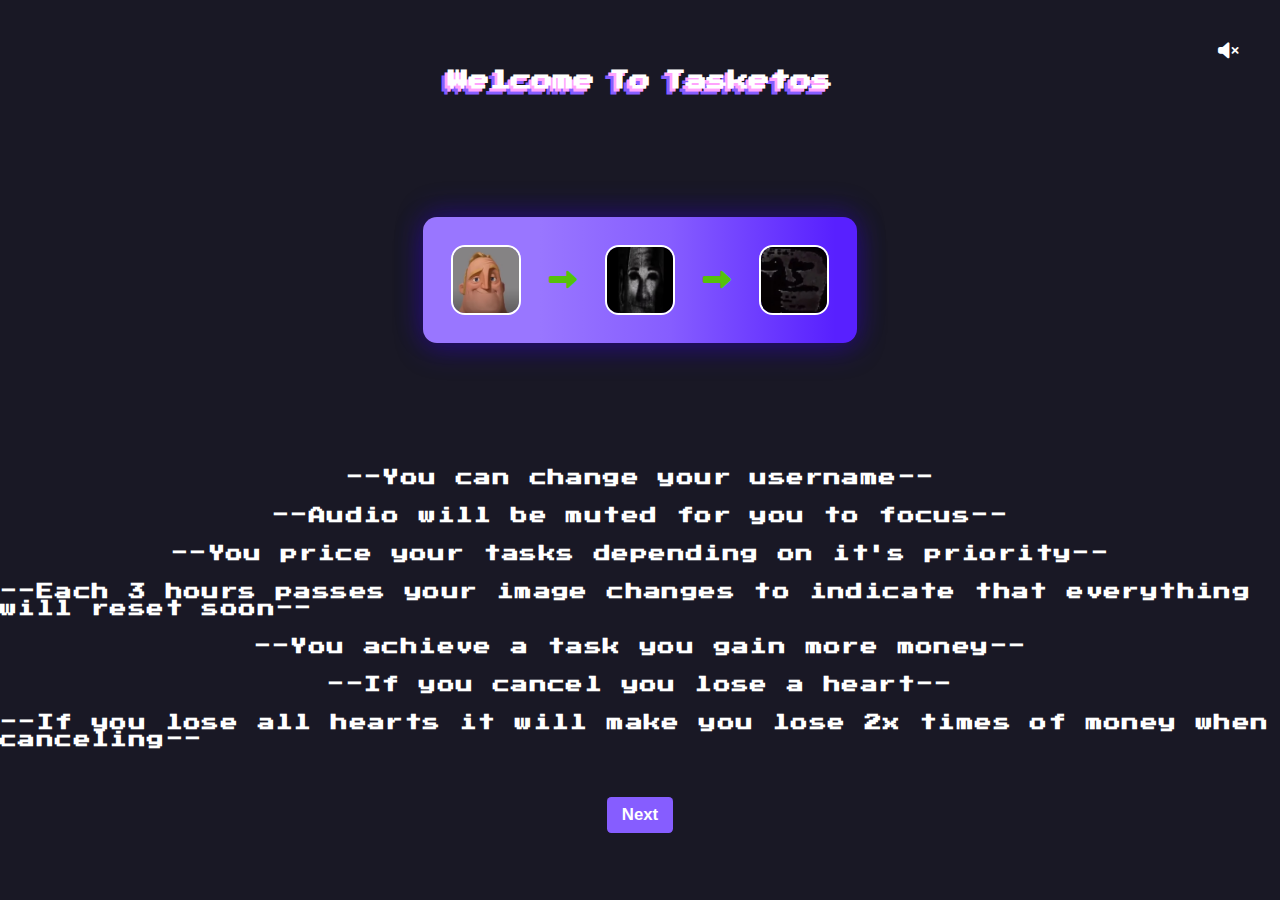
==== index.html @ e12b78f1 "version.2" ====
<!DOCTYPE html>
<html lang="en">
<head>
    <meta charset="UTF-8">
    <meta name="viewport" content="width=device-width, initial-scale=1.0">
    <title>Tasketos</title>
    <link rel="stylesheet" href="style.css">
    <link rel="preconnect" href="https://fonts.googleapis.com">
<link rel="preconnect" href="https://fonts.gstatic.com" crossorigin>
<link href="https://fonts.googleapis.com/css2?family=Press+Start+2P&display=swap" rel="stylesheet">
<link rel="stylesheet" href="https://cdnjs.cloudflare.com/ajax/libs/font-awesome/6.4.2/css/all.min.css">
</head>
<body>
    <nav class="nav-el">
        <div class="wrapper">
            <h3 class="logo"><a href="index.html">Tasketos</a></h3>
            <div class="user">
                <img class="user-img" src="imgs/inc1.JPG" alt="" ></img>
                <h6 class="username">Anonymous</h6>
                <h6 class="level" style="color: green;">--Noob--</h6>
                
            </div>
        </div>
    </nav>

    <div class="preloader">
        <h3 class="logo">Tasketos</h3>
        <div class="loading"><span class="loading-bar"></span></div>
        <div class="motivate">Remember every day is a new day,Do not look behind :&#41;</div>
    </div>

    <section class="main">
        <div class="bg-left"></div>
        <h3 class="bg-text">Tasketos</h3>
        <div class="bg-right"></div>
        <div class="wrapper">

            <div class="notification">
                <i id="done" class="fa-regular fa-circle-check"></i>
                <h3>Done</h3>
                <h4></h4><span id="counter"></span>
                <button id="ok-btn">Ok</button>
            </div>

            <div class="main-box">

                <div class="add-task-box">
                    <input class="task-input" type="text" placeholder="Task" required>
                    <input class="task-price" type="number" placeholder="Price" required>
                    <button class="add-btn"><i class="fa-solid fa-plus"></i></button>
                </div>

                <div class="tasks-info">
                    <div class="alert" style = "color:red; font-weight:bold;"><h5>value must be less than 2500</h5></div>
                    <div class="num-of-tasks">Number Of Tasks : <span></span></div>
                        <div class="num-of-chances">
                            Lives: 
                        <span id="lives-span"></span>
                        
                    </div>
                    <div class="money"><i class="gem fa-regular fa-gem"></i>: <span id="earned">0</span>$</div>
                </div>
                
                <div class="tasks">
                    
                    
                </div>
            </div>

            

        </div>


    </section>






    <script src="js.js"></script>
</body>
</html>
---- style.css ----
*{
    box-sizing: border-box;
    padding: 0;
    margin: 0;
}
/*font-family: 'Press Start 2P', cursive;*/

.wrapper{
    width: 85vw;
    margin: 0 7.5vw;
}

body{
    font-family: 'Press Start 2P', cursive;
    padding-top: 6.5rem;
    height: 100vh;
    user-select: none;
    overflow: hidden;
}

a{
    text-decoration: none;
    color: white;
    cursor: pointer;
    
    }

    button{
        cursor: pointer;
    }

    h1{
        font-size:3rem ; 
    }

    h2{
        font-size:2.5rem ; 
    }

    h3{
        font-size:2rem ; 
    }

    h4{
        font-size:1.5rem ; 
    }

    h5{
        font-size:1rem ; 
    }

    h6{
        font-size:0.5rem ; 
    }

    

    :root{
        --dark:#191825;
        --main:#865DFF;
        --sec:#E384FF;
        --light:#FFA3FD;
        --gem:#55c10a;
        --red:rgb(208, 31, 0);
    }

    .logo{
        letter-spacing: 0.1rem;
        position: relative;
    }

    .logo::before{
        content: "Tasketos";
        position: absolute;
        color: var(--light);
        left: -0.2rem;
        bottom: -0.2rem;
        z-index: -1;
    }

    .logo::after{
        content: "Tasketos";
        position: absolute;
        color: var(--main);
        left: -0.4rem;
        bottom: -0.4rem;
        z-index: -2;
    }


    .nav-el{
        
        position: fixed;
        top: 0;
        width: 100%;
        height: 6.5rem;
        display: flex;
        align-items: center;
        justify-content: center;
        background-color: var(--dark);
        color: white;
        z-index: 10;
    }

    .nav-el .wrapper{
        display: flex;
        align-items: center;
        justify-content: space-between;
    }

    .user {
        display: flex;
        align-items: center;
        justify-content: center;
        gap: 1.3rem;
    }

    .username{
        font-size: 1rem;
        cursor: pointer;
    }

    .user .user-img{
        width: 2.5rem;
        height: 2.5rem;
        object-fit: cover;
        border-radius: 0.3rem;
        -webkit-border-radius: 0.3rem;
        -moz-border-radius: 0.3rem;
        -ms-border-radius: 0.3rem;
        -o-border-radius: 0.3rem;
}

.level {
    font-size: 0.6rem;
}
/******************preloader*******************************/

.preloader{
    
    width: 100%;
    height: 100%;
    background-color: var(--dark);
    position: absolute;
    left: 0;
    top: 0;
    z-index: 100;
    display: flex;
    justify-content: center;
    align-items: center;
    flex-direction: column;
    gap: 2rem;
    color: white;
    transition: 0.6s ease;
    -webkit-transition: 0.6s ease;
    -moz-transition: 0.6s ease;
    -ms-transition: 0.6s ease;
    -o-transition: 0.6s ease;
}

.loading{
    
    width: 20rem;
    height: 1rem;
    position: relative;
    overflow: hidden;
}

.loading-bar{
    position: absolute;
    width: 100%;
    height: 100%;
    left: 0;
    top: 0;
    background-color: white;
    background: repeating-linear-gradient(to right, var(--dark), var(--dark) 10px, #fff 10px, #fff 20px);
    -o-background: repeating-linear-gradient(to right, var(--dark), var(--dark) 10px, #fff 10px, #fff 20px);
    
}

.motivate{
    color: var(--sec);
    font-size: 0.8rem;
}

@keyframes preload {
    0% {
        width: 0;
      }
      10% {
        width: 20%;
      }
      20% {
        width: 20%;
      }

      30% {
        width: 20%;
      }
      40% {
        width: 50%;
      }
      50% {
        width: 50%;
      }
      60% {
        width: 50%;
      }

      70% {
        width: 70%;
      }

      80% {
        width: 70%;
      }

      90% {
        width: 70%;
      }

      
      100% {
        width: 100%;
      }
}

/********************main*********************************/

.main{
    background-color: var(--main);
    width: 100%;
    height: 100%;
    display: flex;
    align-items: center;
    justify-content: center;
    position: relative;
    overflow: hidden;
}

.bg-text,.bg-left,.bg-right{
    position: absolute;
}

.bg-left,.bg-left::after,.bg-right,.bg-right::after{
    z-index: 2;
}

.bg-left{
    left: 0;
    top: 50%;
    transform: translateY(-50%);
    -webkit-transform: translateY(-50%);
    -moz-transform: translateY(-50%);
    -ms-transform: translateY(-50%);
    -o-transform: translateY(-50%);
    width: 15rem;
    height: 8rem;
    background-color: var(--gem);
    box-shadow: inset 0 -1rem 2rem #153300ca ,inset 0 0.2rem 1rem #153300ca , 0 1rem 2rem #00000091 ;
}
.bg-left::after{
    content: "";
    position: absolute;
    border-radius: 0.3rem;
    left: 95%;
    top: 50%;
    transform: translateY(-50%);
    -webkit-transform: translateY(-50%);
    -moz-transform: translateY(-50%);
    -ms-transform: translateY(-50%);
    -o-transform: translateY(-50%);
    width: 4rem;
    height: 10rem;
    background-color: var(--gem);
    box-shadow: inset 0 -0.3rem 1rem #153300ca ,inset 0 0.3rem 1rem #153300ca;
    -webkit-border-radius: 0.3rem;
    -moz-border-radius: 0.3rem;
    -ms-border-radius: 0.3rem;
    -o-border-radius: 0.3rem;
}

.bg-right{
    right: 0;
    top: 50%;
    transform: translateY(-50%);
    -webkit-transform: translateY(-50%);
    -moz-transform: translateY(-50%);
    -ms-transform: translateY(-50%);
    -o-transform: translateY(-50%);
    width: 15rem;
    height: 8rem;
    background-color: var(--gem);
    box-shadow: inset 0 -1rem 2rem #153300ca ,inset 0 0.2rem 1rem #153300ca , 0 1rem 2rem #00000091 ;
}
.bg-right::after{
    content: "";
    position: absolute;
    border-radius: 0.3rem;
    right: 95%;
    top: 50%;
    transform: translateY(-50%);
    -webkit-transform: translateY(-50%);
    -moz-transform: translateY(-50%);
    -ms-transform: translateY(-50%);
    -o-transform: translateY(-50%);
    width: 4rem;
    height: 10rem;
    background-color: var(--gem);
    box-shadow: inset 0 -0.3rem 1rem #153300ca ,inset 0 0.3rem 1rem #153300ca;
    -webkit-border-radius: 0.3rem;
    -moz-border-radius: 0.3rem;
    -ms-border-radius: 0.3rem;
    -o-border-radius: 0.3rem;
}


.bg-text{
    color: var(--gem);
    
    top: 50%;
    transform: translateY(-50%);
    -webkit-transform: translateY(-50%);
    -moz-transform: translateY(-50%);
    -ms-transform: translateY(-50%);
    -o-transform: translateY(-50%);
    animation:bg-txt 2s 1s linear infinite ;
    -webkit-animation:bg-txt 4s 1s linear infinite alternate ;
    z-index: 1;
}

.bg-text::before{
    content: "Tasketos";
    color: #153300;
    
    position: absolute;
    left: -0.2rem;
    bottom: -0.2rem;
    z-index: -1;
}

@keyframes bg-txt {
    0%{
        left: 0;
    }

    100%{
        left: 100%;
    }
}

.main .wrapper{
    display: flex;
    align-items: center;
    justify-content: center;
    position: relative;
}

.main .notification{
    opacity: 0;
    padding: 0 1rem;
    pointer-events: none;
    transition: 0.4s ease;
    position: absolute;
    width: 40rem;
    height: 40rem;
    z-index: 9;
    background-color: white;
    border-radius: 2rem;
    -webkit-border-radius: 2rem;
    -moz-border-radius: 2rem;
    -ms-border-radius: 2rem;
    -o-border-radius: 2rem;
    box-shadow:1rem 1rem 50rem rgba(0, 0, 0, 0.5) , -1rem -1rem 50rem rgba(0, 0, 0, 0.5) ;
    display: flex;
    flex-direction: column;
    align-items: center;
    justify-content: center;
    gap: 3rem;
    -webkit-transition: 0.4s ease;
    -moz-transition: 0.4s ease;
    -ms-transition: 0.4s ease;
    -o-transition: 0.4s ease;
}

.main .notification h3{
    
    line-height: -3rem;
    word-spacing: -0.3rem;
 }

 .main .notification h3 span{
    font-size: 1.2rem;
 }

 .main .notification  h4{
    
    font-size: 0.7rem;
    
 }


.main .notification i{
   font-size: 10rem;
}

#done{
    color: var(--gem);
}

#cancel{
    color: var(--red);
}


#ok-btn{
    background-color: var(--main);
    border-radius: 0.4rem;
    -webkit-border-radius: 0.4rem;
    -moz-border-radius: 0.4rem;
    -ms-border-radius: 0.4rem;
    -o-border-radius: 0.4rem;
    padding: 1rem 2rem;
    border: 1px solid transparent;
    color: white;
    font-weight: bold;
    font-size: 1.1rem;
    transition: 0.6s ease ;
    -webkit-transition: 0.6s ease ;
    -moz-transition: 0.6s ease ;
    -ms-transition: 0.6s ease ;
    -o-transition: 0.6s ease ;
    box-shadow: 5px 5px 12px rgba(0, 0, 0, 0.3) ,  -5px 5px 12px rgba(0, 0, 0, 0.3);
}

#ok-btn:hover{
    background-color: var(--sec);
    
}


.main  .main-box{
    display: grid;
    grid-template-rows: 1fr 1fr 5fr;
    padding: 2rem;
    max-width: 52rem;
    width: 100%;
    height: 42rem;
    background-color: white;
    border-radius: 2.5rem;
    -webkit-border-radius: 2.5rem;
    -moz-border-radius: 2.5rem;
    -ms-border-radius: 2.5rem;
    -o-border-radius: 2.5rem;
    border: 3px solid var(--dark);
    box-shadow: 1rem 1rem 2rem #1918259e , -1rem 0rem 2rem #1918259e;
    z-index: 3;
    position: relative;

}


.add-task-box{
    display: grid;
    grid-template-columns: 2fr 2fr 1fr;
    place-items: center start;
    width: 100%;
    height: 3rem;
    gap: 2rem;
}

.add-task-box .task-input , .add-task-box .task-price{
    width: 100%;
    outline: none;
    padding: 0.5rem;
    border-radius: 0.5rem;
    -webkit-border-radius: 0.5rem;
    -moz-border-radius: 0.5rem;
    -ms-border-radius: 0.5rem;
    -o-border-radius: 0.5rem;
    font-family: 'Press Start 2P', cursive;
}

.add-task-box input:focus{
    border: 2px solid var(--gem);
}


.add-task-box .add-btn{
    
    width: 100%;
    padding: 0.3rem 0;
    border-radius: 0.5rem;
    -webkit-border-radius: 0.5rem;
    -moz-border-radius: 0.5rem;
    -ms-border-radius: 0.5rem;
    -o-border-radius: 0.5rem;
    background-color: white;
    color: black;
    font-weight: bolder;
    font-size: 1.2rem;
    transition: 0.6s ease;
    -webkit-transition: 0.6s ease;
    -moz-transition: 0.6s ease;
    -ms-transition: 0.6s ease;
    -o-transition: 0.6s ease;
}

.add-task-box .add-btn:hover{
    background-color: var(--gem);

}

.add-task-box .add-btn > i{
    transition: 0.6s ease;
    -webkit-transition: 0.6s ease;
    -moz-transition: 0.6s ease;
    -ms-transition: 0.6s ease;
    -o-transition: 0.6s ease;
}


.add-task-box .add-btn:hover > i{
    transform: rotate(180deg);
    -webkit-transform: rotate(180deg);
    -moz-transform: rotate(180deg);
    -ms-transform: rotate(180deg);
    -o-transform: rotate(180deg);
}

.tasks-info{
    display: grid;
    grid-template-columns: 2fr 1fr 1fr;
    place-items: center ;
    gap: 4rem;
    margin-top: 1rem;
    font-size: 0.8rem;
    font-weight: bold;
    word-spacing: -0.5rem;
    position: relative;
}

.alert {
    opacity: 0;
    background-color: white;
    pointer-events: none;
    position: absolute;
    left: 0;
    top: 0;
    width: 100%;
    height: 100%;
    z-index: 100;
    display: flex;
    align-items: center;
    justify-content: center;
    transition: opacity ease-in-out 0.3s;
    -webkit-transition: opacity ease-in-out 0.3s;
    -moz-transition: opacity ease-in-out 0.3s;
    -ms-transition: opacity ease-in-out 0.3s;
    -o-transition: opacity ease-in-out 0.3s;

}

.show{
    opacity: 1;
}






.num-of-chances{
    font-weight: bold;
    
}

#lives-span i{
    margin-left: 0.5rem;
}


.num-of-chances  i{
    font-weight: bold;
    font-size: 1rem;
    
}




.heart{
    color: var(--red);
}

.tasks-info .money{
    position: relative;
    color: #2e6e00;
    font-weight: bold;
    font-size: 1rem;
    transition: 0.6s ease;
    -webkit-transition: 0.6s ease;
    -moz-transition: 0.6s ease;
    -ms-transition: 0.6s ease;
    -o-transition: 0.6s ease;
}

.tasks-info .money:hover {
    color: #6aff00;
    cursor: pointer;
}






.tasks-info .money::before{
    content: "";
    width: 2rem;
    height: 0.6rem;
    position: absolute;
    background-color: rgb(255, 0, 0);
    transform: rotate(-45deg);
    -webkit-transform: rotate(-45deg);
    -moz-transform: rotate(-45deg);
    -ms-transform: rotate(-45deg);
    -o-transform: rotate(-45deg);
    opacity: 0;
    box-shadow: 1px 1px 6px rgba(248, 248, 248, 0.537) , -1px -1px 6px rgba(248, 248, 248, 0.537);
}

.tasks-info .money:hover:before{
    content: "";
    width: 2rem;
    height: 0.6rem;
    position: absolute;
    background-color: rgba(248, 248, 248, 0.537);
    transform: rotate(-45deg);
    -webkit-transform: rotate(-45deg);
    -moz-transform: rotate(-45deg);
    -ms-transform: rotate(-45deg);
    -o-transform: rotate(-45deg);
   
}

.tasks-info .gem{
    font-size: 1.3rem;
    padding: 0.5rem;
}





.main-box .tasks{
    display: flex;
    flex-direction: column;
    gap: 2rem;
    flex-wrap: nowrap;
    align-items: center;
    margin-top: 2rem;
    position: relative;

    overflow: hidden;
    overflow-y: scroll;
    
}

.main-box .tasks .task{
    width: 100%;
    display: grid;
    grid-template-columns: 1fr 1fr 1fr;
    gap: 1rem;
    place-items: center;
    border-bottom: 1px solid rgba(0, 0, 0, 0.279);
    padding: 0.5rem 0;
    font-size: 1rem;
    font-weight: 700;
}



.task .btns{
    display: flex;
    justify-content: center;
    gap: 1rem;
}
.task .remove-task,.task-achieved{
    border: 1px solid transparent;
    border-radius: 0.5rem;
    -webkit-border-radius: 0.5rem;
    -moz-border-radius: 0.5rem;
    -ms-border-radius: 0.5rem;
    -o-border-radius: 0.5rem;
    padding: 0.6rem;
    transition: 0.6s ease ;
    -webkit-transition: 0.6s ease ;
    -moz-transition: 0.6s ease ;
    -ms-transition: 0.6s ease ;
    -o-transition: 0.6s ease ;
    font-size: 1rem;
    font-weight: 700;
}

.task .remove-task:hover,.task-achieved:hover{
    box-shadow: 0.5rem 0.5rem 1rem #19182543, -0.5rem 0rem 1rem #19182543;
}

.tasks .task .remove-task{
    background-color: var(--red);
    color: white;
    
}

.tasks .task .task-achieved{
    background-color: var(--gem);
    color: white;
}

.task .task-name{
    font-size: 1.2rem;
}
.price{
    color: var(--red);
    font-weight: 600;
    font-size: 0.8rem;
}









/*********************Responsive*************************/


@media (max-width:640px) {
    html{
        font-size: 9px;
    }

    .tasks-info{
        gap: 0rem;
    }

    .bg-left{
        left: 50%;
        top: -8rem;
        transform: translate(-50%,0) rotateZ(90deg);
        -webkit-transform: translate(-50%,0) rotateZ(90deg);
        -moz-transform: translate(-50%,0) rotateZ(90deg);
        -ms-transform: translate(-50%,0) rotateZ(90deg);
        -o-transform: translate(-50%,0) rotateZ(90deg);
        width: 15rem;
        height: 8rem;
        box-shadow:inset 0 -1rem 2rem #153300ca ,inset 0 1rem 2rem #153300ca , 0 1rem 2rem #00000060 , 0 -1rem 2rem #00000060 ;
}
    .bg-left::after{
       box-shadow: inset 0 -0.5rem 1.2rem #153300ca ,inset 0 0.5rem 1.2rem #153300ca ;
    }

    .bg-right{
        left: 50%;
        top: 100%;
        transform: translate(-50%,0) rotateZ(90deg);
        -webkit-transform: translate(-50%,0) rotateZ(90deg);
        -moz-transform: translate(-50%,0) rotateZ(90deg);
        -ms-transform: translate(-50%,0) rotateZ(90deg);
        -o-transform: translate(-50%,0) rotateZ(90deg);
        width: 15rem;
        height: 8rem;
        background-color: var(--gem);
        box-shadow:inset 0 -1rem 2rem #153300ca ,inset 0 1rem 2rem #153300ca , 0 1rem 2rem #00000060 , 0 -1rem 2rem #00000060  ;
}
    .bg-right::after{
        
        right: 95%;
        top: 50%;
        transform: translateY(-50%);
        -webkit-transform: translateY(-50%);
        -moz-transform: translateY(-50%);
        -ms-transform: translateY(-50%);
        -o-transform: translateY(-50%);
        width: 4rem;
        height: 10rem;
        background-color: var(--gem);
        box-shadow: inset 0 -0.5rem 1.2rem #153300ca ,inset 0 0.5rem 1.2rem #153300ca ;

    }

    .bg-text{
        color: var(--gem);
       
        left: 50%;
        transform: translate(-50%,0) rotateZ(90deg);
        -webkit-transform: translate(-50%,0) rotateZ(90deg);
        -moz-transform: translate(-50%,0) rotateZ(90deg);
        -ms-transform: translate(-50%,0) rotateZ(90deg);
        -o-transform: translate(-50%,0) rotateZ(90deg);
        animation:bg-txt 2s 1s linear infinite ;
        -webkit-animation:bg-txt 4s 1s linear infinite alternate ;
        z-index: 1;
    }
    
    
    
    @keyframes bg-txt {
        0%{
            top: -10%;
        }
    
        100%{
            top: 110%;
        }
    }
}

@media (min-width:640px) {
    @media (max-width:900px) {
        html{
            font-size: 11px;
        }

        .tasks-info{
            gap: 2rem;
        }

        .bg-left{
            left: 50%;
            top: -8rem;
            transform: translate(-50%,0) rotateZ(90deg);
            -webkit-transform: translate(-50%,0) rotateZ(90deg);
            -moz-transform: translate(-50%,0) rotateZ(90deg);
            -ms-transform: translate(-50%,0) rotateZ(90deg);
            -o-transform: translate(-50%,0) rotateZ(90deg);
            width: 15rem;
            height: 8rem;
            box-shadow:inset 0 -1rem 2rem #153300ca ,inset 0 1rem 2rem #153300ca , 0 1rem 2rem #00000060 , 0 -1rem 2rem #00000060 ;
    }
        .bg-left::after{
           box-shadow: inset 0 -0.5rem 1.2rem #153300ca ,inset 0 0.5rem 1.2rem #153300ca ;
        }
    
        .bg-right{
            left: 50%;
            top: 100%;
            transform: translate(-50%,0) rotateZ(90deg);
            -webkit-transform: translate(-50%,0) rotateZ(90deg);
            -moz-transform: translate(-50%,0) rotateZ(90deg);
            -ms-transform: translate(-50%,0) rotateZ(90deg);
            -o-transform: translate(-50%,0) rotateZ(90deg);
            width: 15rem;
            height: 8rem;
            background-color: var(--gem);
            box-shadow:inset 0 -1rem 2rem #153300ca ,inset 0 1rem 2rem #153300ca , 0 1rem 2rem #00000060 , 0 -1rem 2rem #00000060  ;
    }
        .bg-right::after{
            
            right: 95%;
            top: 50%;
            transform: translateY(-50%);
            -webkit-transform: translateY(-50%);
            -moz-transform: translateY(-50%);
            -ms-transform: translateY(-50%);
            -o-transform: translateY(-50%);
            width: 4rem;
            height: 10rem;
            background-color: var(--gem);
            box-shadow: inset 0 -0.5rem 1.2rem #153300ca ,inset 0 0.5rem 1.2rem #153300ca ;
    
        }
    
        .bg-text{
            color: var(--gem);
            
            left: 50%;
            transform: translate(-50%,0) rotateZ(90deg);
            -webkit-transform: translate(-50%,0) rotateZ(90deg);
            -moz-transform: translate(-50%,0) rotateZ(90deg);
            -ms-transform: translate(-50%,0) rotateZ(90deg);
            -o-transform: translate(-50%,0) rotateZ(90deg);
            animation:bg-txt 2s 1s linear infinite ;
            -webkit-animation:bg-txt 4s 1s linear infinite alternate ;
            z-index: 1;
        }
        
        
        
        @keyframes bg-txt {
            0%{
                top: -10%;
            }
        
            100%{
                top: 110%;
            }
        }
    }
}


@media (min-width:900px) {
    @media (max-width:1200px) {
        html{
            font-size: 12px;
        }

        .bg-left{
            left: -13rem;
            top: 50%;
            transform: translateY(-50%);
            -webkit-transform: translateY(-50%);
            -moz-transform: translateY(-50%);
            -ms-transform: translateY(-50%);
            -o-transform: translateY(-50%);
            width: 15rem;
            height: 8rem;
            background-color: var(--gem);
            box-shadow: inset 0 -1rem 2rem #153300ca ,inset 0 0.2rem 1rem #153300ca , 0 1rem 2rem #00000091 ;
        }


        .bg-right{
            right: -13rem;
            top: 50%;
            transform: translateY(-50%);
            -webkit-transform: translateY(-50%);
            -moz-transform: translateY(-50%);
            -ms-transform: translateY(-50%);
            -o-transform: translateY(-50%);
            width: 15rem;
            height: 8rem;
            background-color: var(--gem);
            box-shadow: inset 0 -1rem 2rem #153300ca ,inset 0 0.2rem 1rem #153300ca , 0 1rem 2rem #00000091 ;
        }
    }
}

@media (min-width:1200px) {
    @media (max-width:1500px) {
        html{
            font-size: 15px;
        }

        .bg-left{
            left: -11rem;
            top: 50%;
            transform: translateY(-50%);
            -webkit-transform: translateY(-50%);
            -moz-transform: translateY(-50%);
            -ms-transform: translateY(-50%);
            -o-transform: translateY(-50%);
            width: 15rem;
            height: 8rem;
            background-color: var(--gem);
            box-shadow: inset 0 -1rem 2rem #153300ca ,inset 0 0.2rem 1rem #153300ca , 0 1rem 2rem #00000091 ;
        }


        .bg-right{
            right: -11rem;
            top: 50%;
            transform: translateY(-50%);
            -webkit-transform: translateY(-50%);
            -moz-transform: translateY(-50%);
            -ms-transform: translateY(-50%);
            -o-transform: translateY(-50%);
            width: 15rem;
            height: 8rem;
            background-color: var(--gem);
            box-shadow: inset 0 -1rem 2rem #153300ca ,inset 0 0.2rem 1rem #153300ca , 0 1rem 2rem #00000091 ;
        }

    }
}
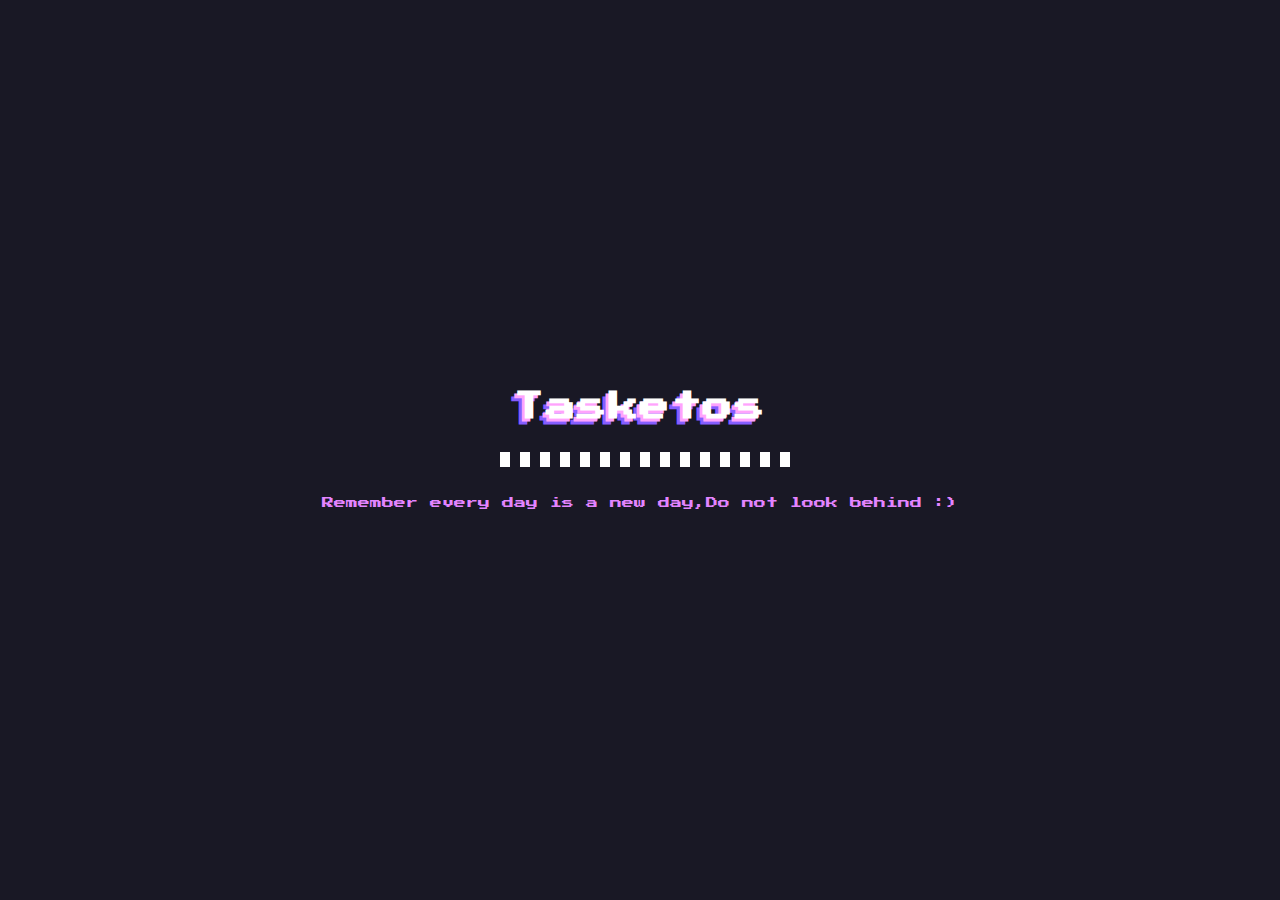
==== commit 3b09bc8f: "Organizing functions and seperate some of them into utils" ====
--- a/index.html
+++ b/index.html
@@ -79,6 +79,6 @@
 
 
 
-    <script src="js.js"></script>
+    <script type="module" src="js.js"></script>
 </body>
 </html>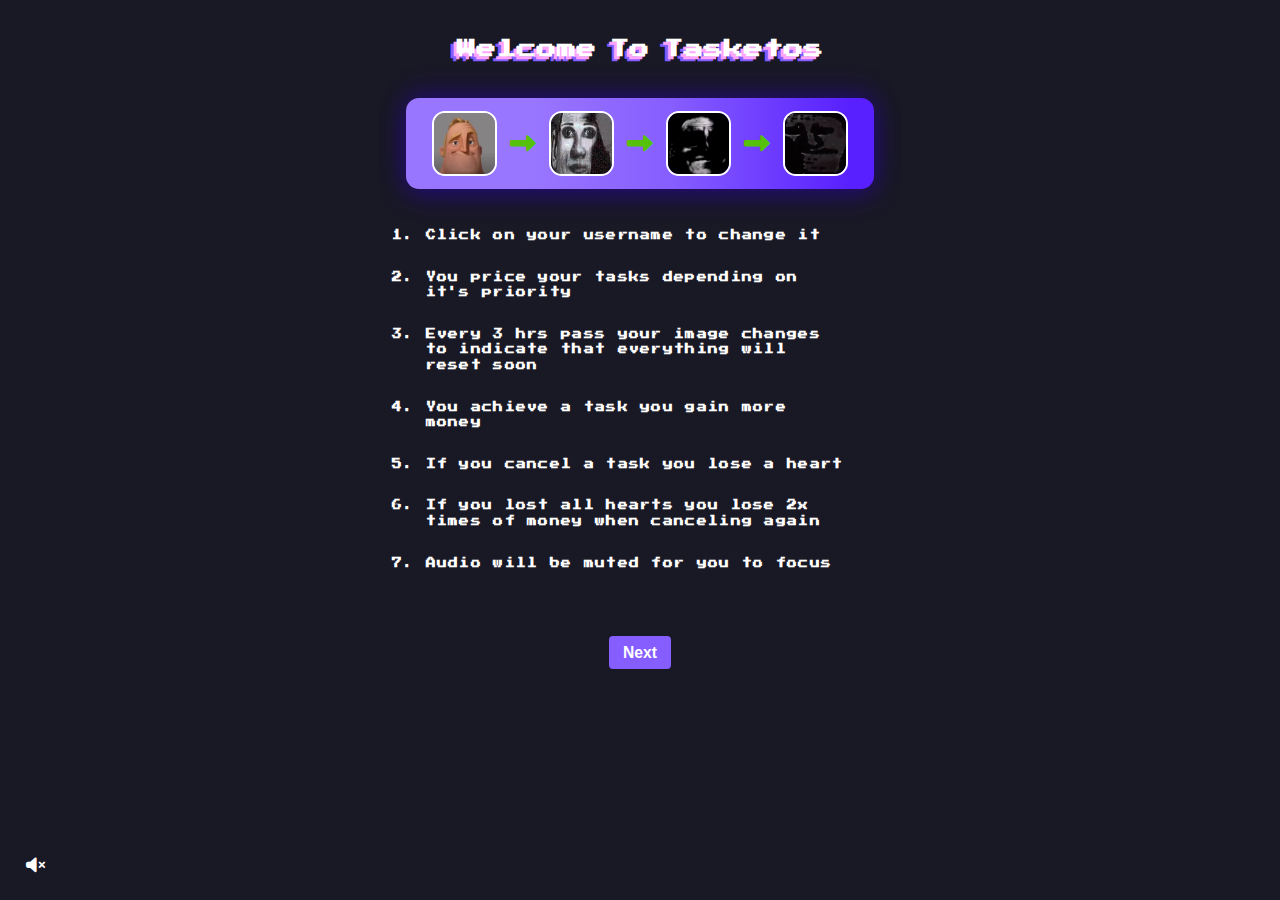
==== commit 167a632e: "performance & SEO optimizations" ====
--- a/index.html
+++ b/index.html
@@ -4,20 +4,41 @@
     <meta charset="UTF-8">
     <meta name="viewport" content="width=device-width, initial-scale=1.0">
     <title>Tasketos</title>
+    <link rel="preconnect" href="https://fonts.googleapis.com">
+    <link rel="preconnect" href="https://fonts.gstatic.com" crossorigin>
+    <link href="https://fonts.googleapis.com/css2?family=Press+Start+2P&display=swap" rel="stylesheet">
+    <link rel="stylesheet" href="https://cdnjs.cloudflare.com/ajax/libs/font-awesome/6.4.2/css/all.min.css">
     <link rel="stylesheet" href="style.css">
-    <link rel="preconnect" href="https://fonts.googleapis.com">
-<link rel="preconnect" href="https://fonts.gstatic.com" crossorigin>
-<link href="https://fonts.googleapis.com/css2?family=Press+Start+2P&display=swap" rel="stylesheet">
-<link rel="stylesheet" href="https://cdnjs.cloudflare.com/ajax/libs/font-awesome/6.4.2/css/all.min.css">
+    <style>
+        *{
+        box-sizing: border-box;
+        padding: 0;
+        margin: 0;
+    }
+
+    .wrapper{
+        width: 85vw;
+        margin: 0 7.5vw;
+        position: relative;
+    }
+
+    body{
+        font-family: 'Press Start 2P', cursive;
+        padding-top: 6.5rem;
+        height: 100vh;
+        user-select: none;
+        overflow: hidden;}
+    </style>
 </head>
 <body>
+    <i id="audio" class="fa-solid fa-volume-xmark" style="color: white; font-size: 1.3rem; cursor: pointer;"></i>
     <nav class="nav-el">
         <div class="wrapper">
             <h3 class="logo"><a href="index.html">Tasketos</a></h3>
             <div class="user">
-                <img class="user-img" src="imgs/inc1.JPG" alt="" ></img>
+                <img class="user-img" src="imgs/user1.JPG" alt="" ></img>
                 <h6 class="username">Anonymous</h6>
-                <h6 class="level" style="color: green;">--Noob--</h6>
+                <h6 id="level" class="level" ></h6>
                 
             </div>
         </div>
@@ -51,7 +72,7 @@
                 </div>
 
                 <div class="tasks-info">
-                    <div class="alert" style = "color:red; font-weight:bold;"><h5>value must be less than 2500</h5></div>
+                    <div class="alert hide" style = "color:red; font-weight:bold;"><h5>value must be less than 2500</h5></div>
                     <div class="num-of-tasks">Number Of Tasks : <span></span></div>
                         <div class="num-of-chances">
                             Lives: 
@@ -79,6 +100,6 @@
 
 
 
-    <script type="module" src="js.js"></script>
+    <script type="module" src="main.js" defer></script>
 </body>
 </html>--- a/style.css
+++ b/style.css
@@ -8,6 +8,7 @@
 .wrapper{
     width: 85vw;
     margin: 0 7.5vw;
+    position: relative;
 }
 
 body{
@@ -16,6 +17,14 @@
     height: 100vh;
     user-select: none;
     overflow: hidden;
+}
+
+#audio{
+    position: absolute;
+    left: 2rem;
+    bottom: 2rem;
+    z-index: 100;
+
 }
 
 a{
@@ -541,7 +550,7 @@
 }
 
 .alert {
-    opacity: 0;
+
     background-color: white;
     pointer-events: none;
     position: absolute;
@@ -561,8 +570,8 @@
 
 }
 
-.show{
-    opacity: 1;
+.hide{
+    opacity: 0;
 }
 
 
